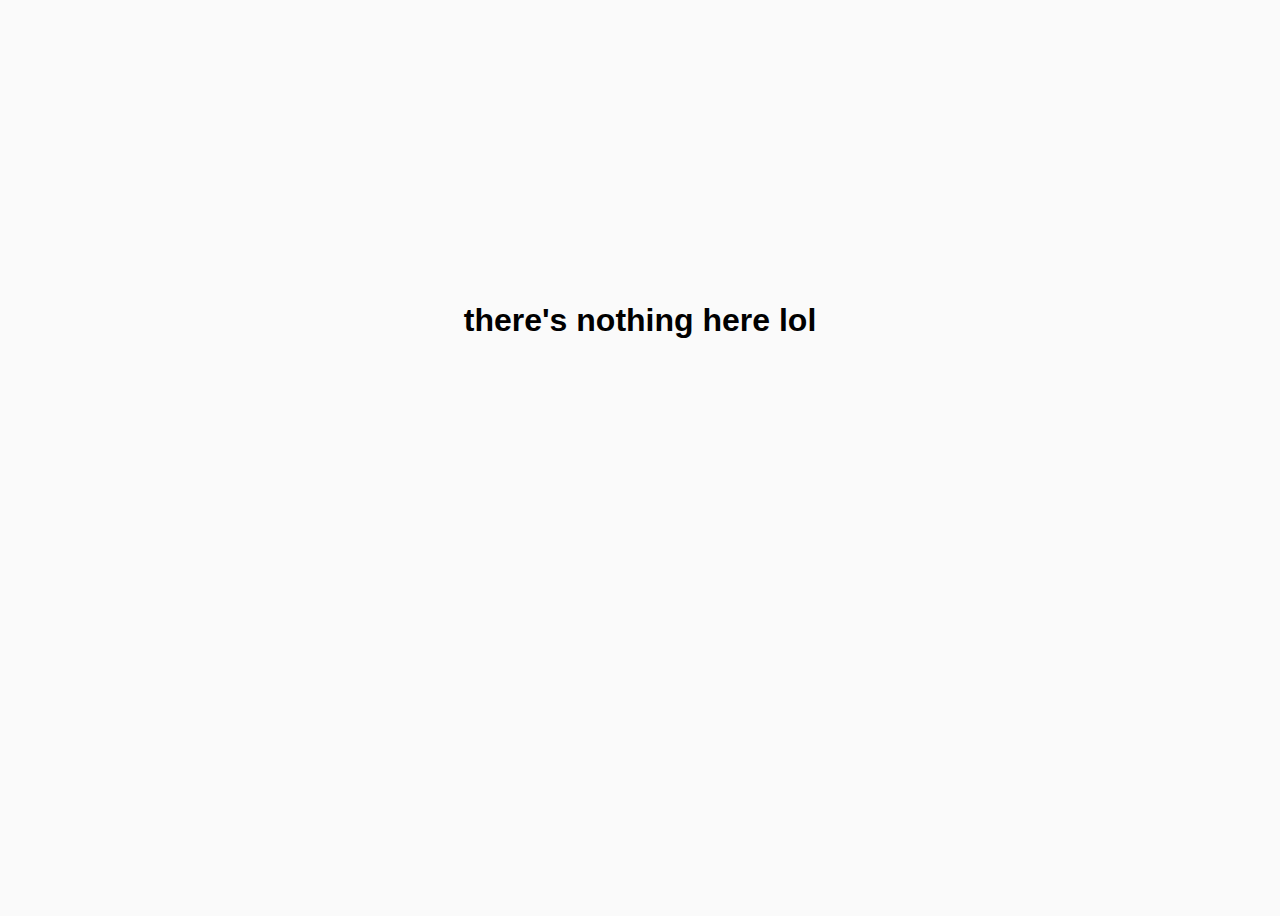
==== index.html @ 133a1560 "Create index.html" ====
<!DOCTYPE html>
<html>
<head>
    <title>placeholder for now ig</title>
    <style>
        body {
            display: flex;
            flex-direction: column;
            justify-content: center;
            align-items: center;
            height: 100vh;
            font-family: Arial, sans-serif;
            background-color: #fafafa;
        }
    </style>
</head>
<body>
    <h1>there's nothing here lol</h1>
    <a href="YOUR_LINK_HERE">
        <iframe src="https://giphy.com/embed/qxYkv4GuyYbbG" width="480" height="240" frameBorder="0" class="giphy-embed" allowFullScreen></iframe><p><a href="https://giphy.com/gifs/soccer-running-qxYkv4GuyYbbG"></a></p>
    </a>
</body>
</html>
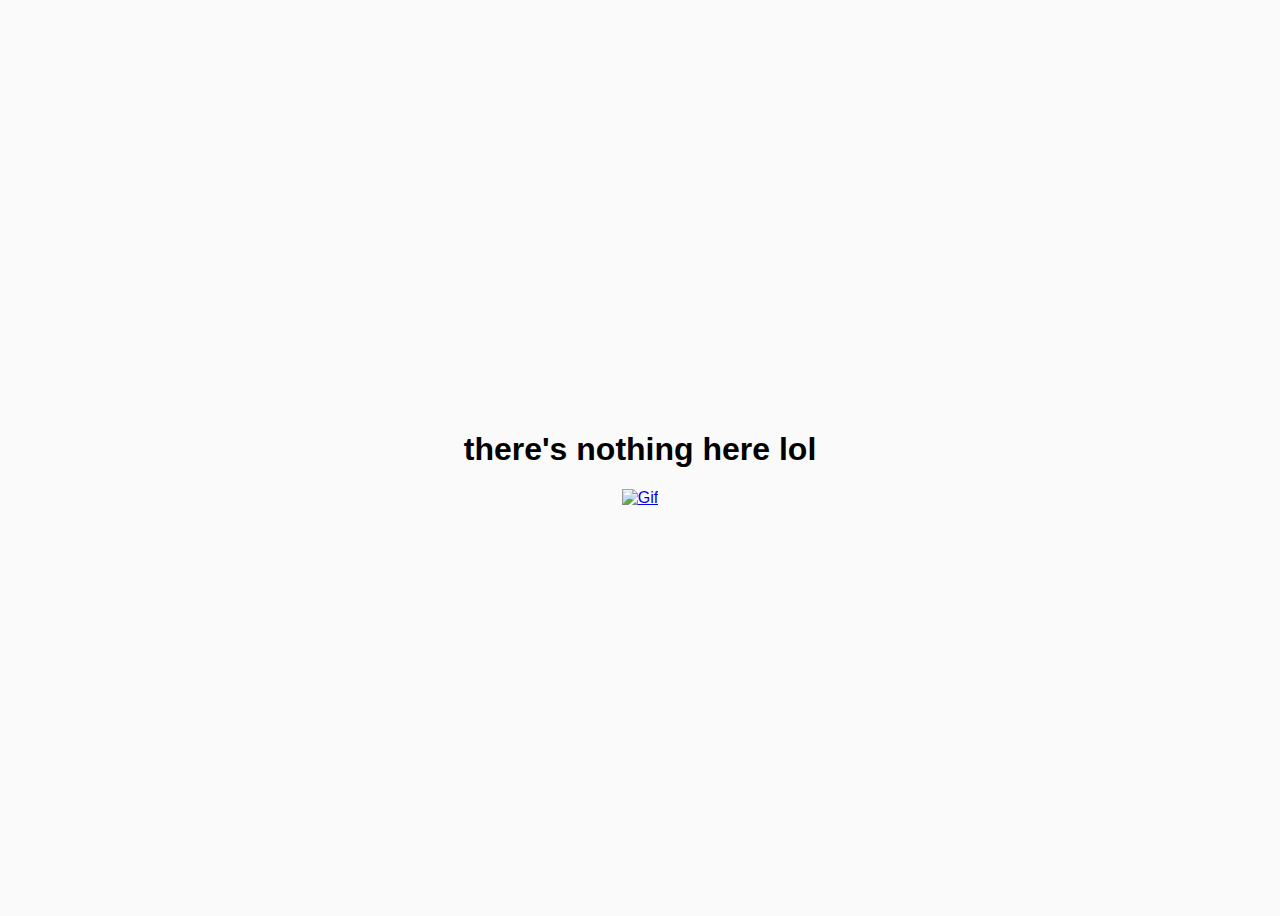
==== commit f1f37904: "Update index.html" ====
--- a/index.html
+++ b/index.html
@@ -1,7 +1,7 @@
 <!DOCTYPE html>
 <html>
 <head>
-    <title>placeholder for now ig</title>
+    <title>placeholder</title>
     <style>
         body {
             display: flex;
@@ -11,13 +11,14 @@
             height: 100vh;
             font-family: Arial, sans-serif;
             background-color: #fafafa;
+            overflow-y: hidden;
         }
     </style>
 </head>
 <body>
     <h1>there's nothing here lol</h1>
-    <a href="YOUR_LINK_HERE">
-        <iframe src="https://giphy.com/embed/qxYkv4GuyYbbG" width="480" height="240" frameBorder="0" class="giphy-embed" allowFullScreen></iframe><p><a href="https://giphy.com/gifs/soccer-running-qxYkv4GuyYbbG"></a></p>
+    <a href="https://media.giphy.com/media/v1.Y2lkPTc5MGI3NjExcGtwdjhpcGNqYXR5NDNoNGxsN3k1c292eHJuNjZwbzNiOWw5NG1hOSZlcD12MV9pbnRlcm5hbF9naWZfYnlfaWQmY3Q9Zw/qxYkv4GuyYbbG/giphy.gif">
+        <img src="funny.gif" alt="Gif">
     </a>
 </body>
 </html>
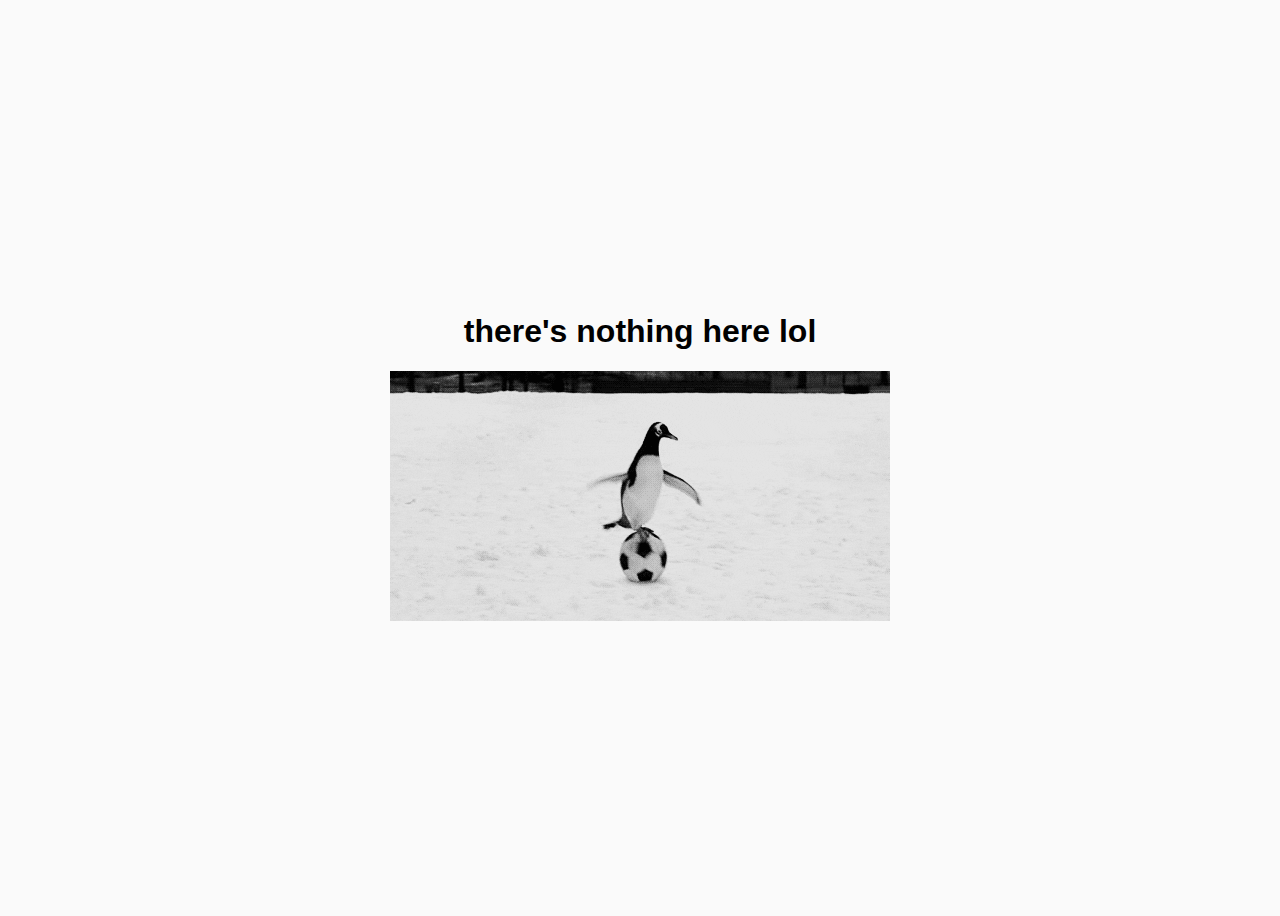
==== commit ab917210: "Update index.html" ====
--- a/index.html
+++ b/index.html
@@ -18,7 +18,7 @@
 <body>
     <h1>there's nothing here lol</h1>
     <a href="https://media.giphy.com/media/v1.Y2lkPTc5MGI3NjExcGtwdjhpcGNqYXR5NDNoNGxsN3k1c292eHJuNjZwbzNiOWw5NG1hOSZlcD12MV9pbnRlcm5hbF9naWZfYnlfaWQmY3Q9Zw/qxYkv4GuyYbbG/giphy.gif">
-        <img src="funny.gif" alt="Gif">
+        <img src="giphy.gif" alt="Gif">
     </a>
 </body>
 </html>
